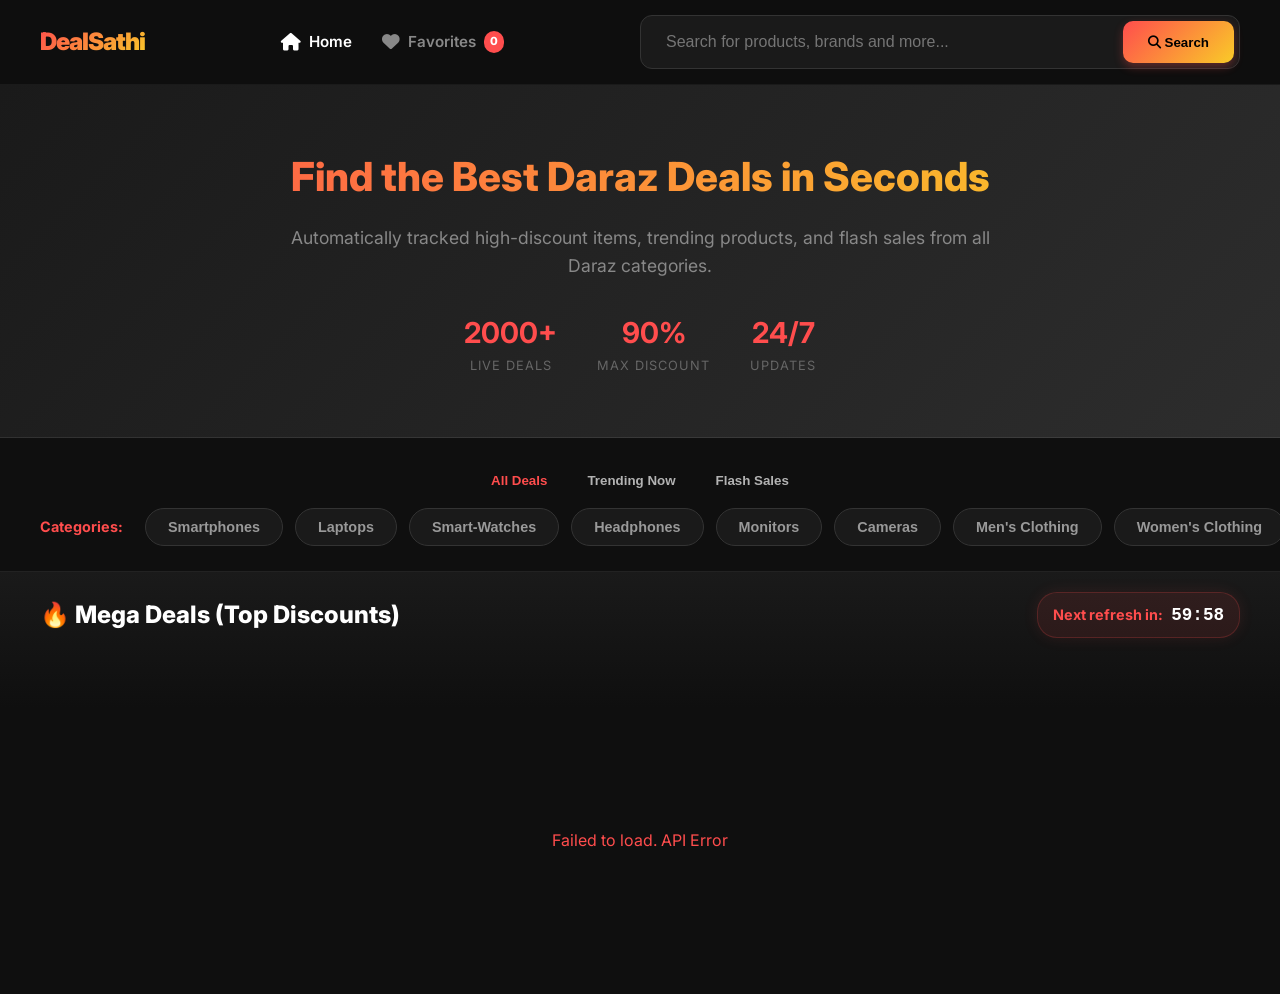
==== templates/index.html @ bab761e2 "Initial Deployment: Sasto Bazar Dashboard" ====
<!DOCTYPE html>
<html lang="en">
<head>
    <meta charset="UTF-8">
    <meta name="viewport" content="width=device-width, initial-scale=1.0">
    <title>DealSathi | Premium Daraz Deals</title>
    <link rel="preconnect" href="https://fonts.googleapis.com">
    <link rel="preconnect" href="https://fonts.gstatic.com" crossorigin>
    <link href="https://fonts.googleapis.com/css2?family=Inter:wght@400;600;700;800&display=swap" rel="stylesheet">
    <link rel="stylesheet" href="https://cdnjs.cloudflare.com/ajax/libs/font-awesome/6.5.0/css/all.min.css">
    <link rel="stylesheet" href="/static/style.css?v=2.0">
</head>
<body>
    <header>
        <div class="logo" onclick="handleLogoClick()">DealSathi</div>
        
        <!-- Secret API Key Modal -->
        <div id="apiModal" class="modal">
            <div class="modal-content modal-wide">
                <div class="modal-header">
                    <h3>⚡ Admin Dashboard</h3>
                    <button onclick="closeModal()" class="modal-close-btn"><i class="fas fa-times"></i></button>
                </div>
                <div class="modal-auth-section" id="modalAuthSection">
                    <input type="email" id="adminEmail" placeholder="Admin Email">
                    <input type="password" id="adminPass" placeholder="Admin Password">
                    <div class="modal-actions">
                        <button onclick="generateKey()"><i class="fas fa-key"></i> Access Dashboard</button>
                    </div>
                    <div id="apiKeyResult" class="key-result"></div>
                </div>
                <div id="revenueDashboard" class="revenue-dashboard" style="display:none;">
                    <div class="rev-api-key-row">
                        <span id="revApiKeyDisplay" class="rev-key-text"></span>
                        <button onclick="regenKey()" class="rev-regen-btn"><i class="fas fa-sync"></i> Regen Key</button>
                    </div>
                    <div class="rev-stats-grid">
                        <div class="rev-stat-card rev-highlight">
                            <i class="fas fa-money-bill-wave"></i>
                            <div class="rev-stat-val" id="revEarnings">Rs. 0</div>
                            <div class="rev-stat-label">Est. Revenue (5%)</div>
                        </div>
                        <div class="rev-stat-card">
                            <i class="fas fa-mouse-pointer"></i>
                            <div class="rev-stat-val" id="revTotalClicks">0</div>
                            <div class="rev-stat-label">Total Clicks</div>
                        </div>
                        <div class="rev-stat-card">
                            <i class="fas fa-calendar-day"></i>
                            <div class="rev-stat-val" id="revTodayClicks">0</div>
                            <div class="rev-stat-label">Today's Clicks</div>
                        </div>
                        <div class="rev-stat-card">
                            <i class="fas fa-calendar-week"></i>
                            <div class="rev-stat-val" id="revWeekClicks">0</div>
                            <div class="rev-stat-label">This Week</div>
                        </div>
                        <div class="rev-stat-card">
                            <i class="fas fa-box-open"></i>
                            <div class="rev-stat-val" id="revTotalProducts">0</div>
                            <div class="rev-stat-label">Total Products</div>
                        </div>
                    </div>
                    <div class="rev-section">
                        <h4><i class="fas fa-fire"></i> Top Clicked Products</h4>
                        <div id="revTopProducts" class="rev-product-list"></div>
                    </div>
                    <div class="rev-section">
                        <h4><i class="fas fa-chart-bar"></i> Category Performance</h4>
                        <div id="revCategories" class="rev-cat-list"></div>
                    </div>
                </div>
            </div>
        </div>
        <nav class="top-nav">
            <a href="/" class="nav-link active"><i class="fas fa-home"></i> Home</a>
            <a href="/favorites" class="nav-link"><i class="fas fa-heart"></i> Favorites <span id="fav-count" class="count-badge">0</span></a>
        </nav>
        <div class="search-bar">
            <input type="text" id="searchInput" placeholder="Search for products, brands and more...">
            <button onclick="searchProducts()"><i class="fas fa-search"></i> Search</button>
        </div>
    </header>

    <section class="hero-section">
        <div class="hero-content">
            <h2>Find the Best Daraz Deals in Seconds</h2>
            <p>Automatically tracked high-discount items, trending products, and flash sales from all Daraz categories.</p>
            <div class="hero-stats">
                <div class="stat-item">
                    <span class="stat-value">2000+</span>
                    <span class="stat-label">Live Deals</span>
                </div>
                <div class="stat-item">
                    <span class="stat-value">90%</span>
                    <span class="stat-label">Max Discount</span>
                </div>
                <div class="stat-item">
                    <span class="stat-value">24/7</span>
                    <span class="stat-label">Updates</span>
                </div>
            </div>
        </div>
    </section>

    <div class="nav-section">
        <section class="filters">
            <button onclick="loadProducts()" class="active">All Deals</button>
            <button onclick="loadTrending()">Trending Now</button>
            <button onclick="loadFlashSale()">Flash Sales</button>
        </section>

        <section id="categories-container" class="categories-list">
            <span class="category-label">Categories:</span>
            <button onclick="loadByCategory('smartphones')">Smartphones</button>
            <button onclick="loadByCategory('laptops')">Laptops</button>
            <button onclick="loadByCategory('smart-watches')">Smart-watches</button>
            <button onclick="loadByCategory('headphones')">Headphones</button>
            <button onclick="loadByCategory('monitors')">Monitors</button>
            <button onclick="loadByCategory('cameras')">Cameras</button>
            <button onclick="loadByCategory('men-clothing')">Men's Clothing</button>
            <button onclick="loadByCategory('women-clothing')">Women's Clothing</button>
            <button onclick="loadByCategory('home-appliances')">Home Appliances</button>
            <button onclick="loadByCategory('groceries')">Groceries</button>
            <!-- Dynamic categories will also sync here -->
        </section>
    </div>

    <main>
        <section id="mega-deals-container" class="featured-section">
            <div class="section-header">
                <h2 class="section-title">🔥 Mega Deals (Top Discounts)</h2>
                <div id="countdown-timer" class="timer">Next refresh in: <span id="timer-display">59:59</span></div>
            </div>
            <div id="mega-deals-grid" class="mega-scroll">
                <!-- Top 12 mega deals will load here side-by-side -->
            </div>
        </section>

        <section id="products-container" class="grid-container">
            <h2 class="section-title" id="grid-title">All Discounted Products</h2>
            <!-- Products loaded via JS -->
        </section>
    </main>

    <div class="mobile-nav">
        <a href="/" class="mobile-nav-item active">
            <i class="fas fa-home"></i>
            <span>Home</span>
        </a>
        <a href="/favorites" class="mobile-nav-item">
            <i class="fas fa-heart"></i>
            <span>Favorites</span>
        </a>
        <a href="#" onclick="searchProducts()" class="mobile-nav-item">
            <i class="fas fa-search"></i>
            <span>Search</span>
        </a>
    </div>

    <script src="/static/app.js?v=1.1"></script>
</body>
</html>
---- static/style.css ----
:root {
    --bg-color: #0f0f0f;
    --card-bg: #1a1a1a;
    --accent-color: #ff4d4d;
    --accent-gradient: linear-gradient(135deg, #ff4d4d, #f9cb28);
    --text-primary: #ffffff;
    --text-secondary: #b3b3b3;
    --price-color: #00ff88;
}

* {
    box-sizing: border-box;
    margin: 0;
    padding: 0;
}

body {
    background-color: var(--bg-color);
    color: var(--text-primary);
    font-family: 'Inter', -apple-system, BlinkMacSystemFont, sans-serif;
    line-height: 1.6;
}

/* Hero Section */
.hero-section {
    background: linear-gradient(135deg, #1a1a1a 0%, #2d2d2d 100%);
    padding: 60px 20px;
    text-align: center;
    border-bottom: 1px solid rgba(255,255,255,0.1);
    margin-bottom: 20px;
}

.hero-content h2 {
    font-size: 2.5rem;
    margin-bottom: 15px;
    background: linear-gradient(to right, #ff4d4d, #f9d423);
    -webkit-background-clip: text;
    -webkit-text-fill-color: transparent;
    font-weight: 800;
}

.hero-content p {
    color: #888;
    max-width: 700px;
    margin: 0 auto 30px;
    font-size: 1.1rem;
}

.hero-stats {
    display: flex;
    justify-content: center;
    gap: 40px;
    margin-top: 30px;
}

.stat-item {
    display: flex;
    flex-direction: column;
}

.stat-value {
    font-size: 1.8rem;
    font-weight: 700;
    color: var(--accent-color);
}

.stat-label {
    font-size: 0.8rem;
    color: #666;
    text-transform: uppercase;
    letter-spacing: 1px;
}

/* Header & Search */
header {
    background: rgba(15, 15, 15, 0.95);
    backdrop-filter: blur(10px);
    padding: 15px 40px;
    display: flex;
    justify-content: space-between;
    align-items: center;
    position: sticky;
    top: 0;
    z-index: 1000;
    border-bottom: 1px solid rgba(255,255,255,0.05);
}

.logo {
    font-size: 1.5rem;
    font-weight: 900;
    letter-spacing: -1px;
    background: var(--accent-gradient);
    -webkit-background-clip: text;
    -webkit-text-fill-color: transparent;
}

.top-nav {
    display: flex;
    gap: 30px;
}

.nav-link {
    color: #888;
    text-decoration: none;
    font-weight: 600;
    font-size: 0.95rem;
    transition: 0.3s;
    display: flex;
    align-items: center;
    gap: 8px;
}

.nav-link:hover, .nav-link.active {
    color: white;
}

.nav-link i {
    font-size: 1.1rem;
}

.count-badge {
    background: #ff4d4d;
    color: white;
    font-size: 0.7rem;
    padding: 2px 6px;
    border-radius: 10px;
    font-weight: 800;
}

.search-bar {
    display: flex;
    gap: 10px;
}

.search-bar input {
    padding: 12px 20px;
    border-radius: 25px;
    border: 1px solid #333;
    background: #252525;
    color: white;
    width: 300px;
    outline: none;
    transition: 0.3s;
}

.search-bar input:focus {
    border-color: var(--accent-color);
    box-shadow: 0 0 10px rgba(255, 77, 77, 0.2);
}

.search-bar button {
    padding: 12px 25px;
    border-radius: 25px;
    border: none;
    background: var(--accent-gradient);
    color: black;
    font-weight: 700;
    cursor: pointer;
    transition: 0.3s;
}

.search-bar button:hover {
    transform: translateY(-2px);
    box-shadow: 0 5px 15px rgba(255, 77, 77, 0.4);
}

/* Navigation & Categories */
.nav-section {
    padding: 10px 0;
    background: #0f0f0f;
    border-bottom: 1px solid #222;
}

.filters {
    display: flex;
    justify-content: center;
    gap: 20px;
    margin-bottom: 15px;
    padding: 0 40px;
}

.filters button {
    background: transparent;
    border: none;
    color: var(--text-secondary);
    font-weight: 600;
    cursor: pointer;
    padding: 5px 10px;
    transition: 0.3s;
    position: relative;
}

.filters button:hover, .filters button.active {
    color: var(--accent-color);
}

.categories-list {
    padding: 0 40px 15px 40px;
    display: flex;
    align-items: center;
    gap: 12px;
    overflow-x: auto;
    scrollbar-width: none;
    -ms-overflow-style: none;
}

.category-label {
    color: var(--accent-color);
    font-weight: 700;
    font-size: 0.9rem;
    white-space: nowrap;
    margin-right: 10px;
}

.categories-list::-webkit-scrollbar {
    display: none;
}

.categories-list button {
    flex: 0 0 auto; /* Prevent shrinking/growing */
    padding: 10px 22px;
    background-color: #1a1a1a;
    color: #999;
    border: 1px solid #333;
    border-radius: 25px;
    cursor: pointer;
    font-size: 0.9rem;
    font-weight: 600;
    transition: 0.3s;
    text-transform: capitalize;
}

.categories-list button:hover {
    border-color: var(--accent-color);
    color: white;
    background: #252525;
}

.categories-list button.active {
    background: var(--accent-gradient);
    color: black;
    border-color: transparent;
}

/* Product Grid */
/* Featured Section */
.featured-section {
    padding: 20px 40px;
    background: linear-gradient(180deg, #1a1a1a 0%, #0f0f0f 100%);
}

.section-header {
    display: flex;
    justify-content: space-between;
    align-items: center;
    margin-bottom: 20px;
}

.timer {
    background: rgba(255, 77, 77, 0.1);
    color: #ff4d4d;
    padding: 8px 15px;
    border-radius: 20px;
    font-size: 0.9rem;
    font-weight: 700;
    border: 1px solid rgba(255, 77, 77, 0.2);
    display: flex;
    align-items: center;
    gap: 8px;
    box-shadow: 0 0 15px rgba(255, 77, 77, 0.1);
}

#timer-display {
    font-family: 'Courier New', Courier, monospace;
    font-size: 1.1rem;
    color: white;
}

.section-title {
    font-size: 1.5rem;
    font-weight: 800;
    margin-bottom: 0;
    color: var(--text-primary);
}

/* Horizontal Scroll for Mega Deals & Favorites */
.mega-scroll {
    display: flex;
    gap: 20px;
    overflow-x: auto;
    padding: 10px 0 20px 0;
    scrollbar-width: thin;
    scrollbar-color: var(--accent-color) #1a1a1a;
    -webkit-overflow-scrolling: touch;
}

.mega-scroll::-webkit-scrollbar {
    height: 6px;
}

.mega-scroll::-webkit-scrollbar-thumb {
    background: var(--accent-color);
    border-radius: 10px;
}

.mega-scroll .card {
    flex: 0 0 300px; /* Fixed width for horizontal items */
    border: 1px solid rgba(255, 77, 77, 0.3);
}

.btn-clear-fav {
    background: transparent;
    border: 1px solid #ff4d4d;
    color: #ff4d4d;
    padding: 5px 15px;
    border-radius: 5px;
    cursor: pointer;
    font-size: 0.8rem;
    transition: 0.3s;
}

.btn-clear-fav:hover {
    background: #ff4d4d;
    color: white;
}

/* Improved Search Button */
.search-bar {
    display: flex;
    background: rgba(255, 255, 255, 0.05);
    border: 1px solid #333;
    border-radius: 12px;
    padding: 5px;
    width: 100%;
    max-width: 600px;
    transition: 0.3s;
}

.search-bar:focus-within {
    border-color: var(--accent-color);
    box-shadow: 0 0 15px rgba(255, 77, 77, 0.2);
}

.search-bar input {
    flex: 1;
    background: transparent;
    border: none;
    color: white;
    padding: 12px 20px;
    outline: none;
    font-size: 1rem;
}

.search-bar button {
    background: var(--accent-gradient);
    color: black;
    border: none;
    padding: 10px 25px;
    border-radius: 10px;
    font-weight: 700;
    cursor: pointer;
    transition: 0.3s;
    box-shadow: 0 4px 10px rgba(255, 77, 77, 0.3);
}

.search-bar button:hover {
    transform: scale(1.05);
    box-shadow: 0 6px 15px rgba(255, 77, 77, 0.4);
}

.grid-container {
    display: grid;
    grid-template-columns: repeat(auto-fill, minmax(280px, 1fr));
    gap: 25px;
    padding: 20px 40px 40px 40px;
}

.card {
    background: var(--card-bg);
    border-radius: 15px;
    overflow: hidden;
    transition: 0.4s cubic-bezier(0.175, 0.885, 0.32, 1.275);
    border: 1px solid #252525;
    display: flex;
    flex-direction: column;
}

.card:hover {
    transform: translateY(-10px);
    border-color: #444;
    box-shadow: 0 15px 30px rgba(0,0,0,0.5);
}

.card-img-container {
    position: relative;
    width: 100%;
    padding-top: 100%; /* Square aspect ratio */
}

.card img {
    position: absolute;
    top: 0;
    left: 0;
    width: 100%;
    height: 100%;
    object-fit: cover;
}

.discount-badge {
    position: absolute;
    top: 10px;
    right: 10px;
    background: var(--accent-gradient);
    color: black;
    font-size: 0.75rem;
    font-weight: 800;
    padding: 4px 10px;
    border-radius: 5px;
    z-index: 10;
}

.card-content {
    padding: 20px;
    flex-grow: 1;
    display: flex;
    flex-direction: column;
}

.card h3 {
    font-size: 1rem;
    font-weight: 600;
    margin-bottom: 12px;
    color: var(--text-primary);
    display: -webkit-box;
    -webkit-line-clamp: 2;
    -webkit-box-orient: vertical;
    overflow: hidden;
    height: 2.8rem;
}

.card-meta-row {
    display: flex;
    justify-content: space-between;
    align-items: center;
    margin-bottom: 12px;
}

.card-rating {
    display: flex;
    align-items: center;
    gap: 5px;
    font-size: 0.85rem;
    font-weight: 700;
    color: #fff;
}

.card-cat-badge {
    font-size: 0.7rem;
    color: #888;
    background: rgba(255,255,255,0.05);
    padding: 3px 8px;
    border-radius: 4px;
    text-transform: capitalize;
    border: 1px solid #333;
}

.price-container {
    margin-bottom: 15px;
}

.price {
    color: var(--price-color);
    font-size: 1.4rem;
    font-weight: 800;
}

.old-price {
    color: var(--text-secondary);
    text-decoration: line-through;
    font-size: 0.9rem;
    margin-left: 10px;
}

.card-actions {
    display: flex;
    gap: 10px;
    margin-top: auto;
}

.btn-buy {
    flex: 2;
    background: var(--accent-gradient);
    color: black;
    text-decoration: none;
    text-align: center;
    padding: 10px;
    border-radius: 8px;
    font-weight: 700;
    font-size: 0.9rem;
    transition: 0.3s;
}

/* Mobile Bottom Navigation */
.mobile-nav {
    display: none;
    position: fixed;
    bottom: 0;
    left: 0;
    right: 0;
    background: rgba(15, 15, 15, 0.95);
    backdrop-filter: blur(15px);
    border-top: 1px solid rgba(255, 255, 255, 0.1);
    height: 65px;
    justify-content: space-around;
    align-items: center;
    z-index: 2000;
    padding-bottom: env(safe-area-inset-bottom);
}

.mobile-nav-item {
    display: flex;
    flex-direction: column;
    align-items: center;
    color: #888;
    text-decoration: none;
    font-size: 0.75rem;
    font-weight: 600;
    gap: 4px;
}

.mobile-nav-item i {
    font-size: 1.3rem;
}

.mobile-nav-item.active {
    color: var(--accent-color);
}

/* Fix Card Actions and Heart Icon */
.card-actions {
    display: flex;
    align-items: center;
    gap: 12px;
    margin-top: auto;
}

.card-img-container {
    position: relative;
    width: 100%;
    aspect-ratio: 1;
    overflow: hidden;
}

.btn-wishlist {
    position: absolute;
    top: 12px;
    right: 12px;
    width: 38px;
    height: 38px;
    min-width: 38px;
    background: rgba(15, 15, 15, 0.6);
    backdrop-filter: blur(8px);
    border: 1px solid rgba(255, 255, 255, 0.1);
    color: white;
    border-radius: 50%; /* Circle looks better for floating buttons */
    display: flex;
    align-items: center;
    justify-content: center;
    font-size: 1rem;
    cursor: pointer;
    transition: 0.3s;
    z-index: 10;
}

.btn-wishlist:hover {
    background: rgba(255, 77, 77, 0.8);
    transform: scale(1.1);
}

.btn-wishlist.active {
    background: #ff4d4d;
    color: white !important;
    border-color: #ff4d4d;
    box-shadow: 0 0 15px rgba(255, 77, 77, 0.4);
}

/* Buy Button Full Width */
.card-actions {
    display: flex;
    margin-top: 15px;
}

.btn-buy {
    width: 100%;
    background: var(--accent-gradient);
    color: #000;
    text-decoration: none;
    text-align: center;
    padding: 12px;
    border-radius: 10px;
    font-weight: 800;
    font-size: 0.9rem;
    transition: 0.3s;
    border: none;
}

.btn-wishlist.active i {
    animation: heartBeat 0.4s ease-in-out;
}

/* Responsive Overrides */
@media (max-width: 768px) {
    header {
        padding: 15px 20px;
    }
    
    .top-nav {
        display: none; /* Hide top nav on mobile */
    }
    
    .mobile-nav {
        display: flex; /* Show bottom nav on mobile */
    }
    
    .logo {
        font-size: 1.2rem;
    }
    
    .search-bar {
        max-width: 100%;
    }
    
    .search-bar input {
        width: 100%;
        font-size: 0.9rem;
    }

    .hero-section {
        padding: 40px 20px;
    }
    
    .hero-content h2 {
        font-size: 1.8rem;
    }
    
    .hero-stats {
        gap: 20px;
    }

    .nav-section {
        padding: 0 10px 20px 10px;
    }

    .grid-container {
        padding: 15px;
        grid-template-columns: repeat(auto-fill, minmax(160px, 1fr));
        gap: 15px;
    }
    
    .card h3 {
        font-size: 0.85rem;
        height: 2.4rem;
        margin-bottom: 8px;
    }
    
    .price {
        font-size: 1.1rem;
    }
    
    .btn-buy {
        padding: 10px;
        font-size: 0.85rem;
    }
    
    .btn-wishlist {
        width: 42px;
        height: 42px;
        min-width: 42px;
    }

    main {
        padding-bottom: 80px; /* Space for bottom nav */
    }
}

/* Secret Modal Styles */
.modal {
    display: none;
    position: fixed;
    top: 0;
    left: 0;
    width: 100%;
    height: 100%;
    background: rgba(0,0,0,0.85);
    backdrop-filter: blur(8px);
    z-index: 5000;
    justify-content: center;
    align-items: center;
}

.modal-content {
    background: #1a1a1a;
    padding: 30px;
    border-radius: 20px;
    border: 1px solid #333;
    width: 90%;
    max-width: 400px;
    text-align: center;
    box-shadow: 0 10px 40px rgba(0,0,0,0.5);
}

.modal-content h3 {
    margin-bottom: 20px;
    color: var(--accent-color);
}

.modal-content input {
    width: 100%;
    padding: 12px;
    margin: 10px 0;
    background: #252525;
    border: 1px solid #333;
    color: white;
    border-radius: 10px;
    outline: none;
}

.modal-content input:focus {
    border-color: var(--accent-color);
}

.modal-actions {
    display: flex;
    gap: 10px;
    margin-top: 20px;
}

.modal-actions button {
    flex: 1;
    padding: 12px;
    border-radius: 10px;
    cursor: pointer;
    font-weight: 700;
    border: none;
    transition: 0.3s;
}

.modal-actions button:first-child {
    background: var(--accent-gradient);
    color: black;
}

.btn-secondary {
    background: #333;
    color: white;
}

.key-result {
    margin-top: 20px;
    padding: 15px;
    background: #000;
    border: 1px dashed #ff4d4d;
    color: #ff4d4d;
    word-break: break-all;
    font-family: monospace;
    display: none;
    border-radius: 8px;
    font-size: 0.85rem;
}

/* ===================== MODAL - Wide Admin Dashboard ===================== */
.modal-wide {
    max-width: 680px;
    width: 95%;
    max-height: 90vh;
    overflow-y: auto;
    text-align: left;
    scrollbar-width: thin;
    scrollbar-color: #333 transparent;
}

.modal-header {
    display: flex;
    justify-content: space-between;
    align-items: center;
    margin-bottom: 20px;
    padding-bottom: 15px;
    border-bottom: 1px solid #2a2a2a;
}

.modal-header h3 {
    color: var(--accent-color);
    font-size: 1.3rem;
    margin: 0;
}

.modal-close-btn {
    background: #2a2a2a;
    border: none;
    color: #aaa;
    width: 32px;
    height: 32px;
    border-radius: 50%;
    cursor: pointer;
    display: flex;
    align-items: center;
    justify-content: center;
    transition: 0.2s;
    flex-shrink: 0;
}
.modal-close-btn:hover { background: #ff4d4d; color: white; }

.modal-auth-section input { margin-bottom: 12px; }

/* ===================== REVENUE DASHBOARD ===================== */
.revenue-dashboard { animation: fadeIn 0.3s ease; }

.rev-api-key-row {
    display: flex;
    align-items: center;
    justify-content: space-between;
    background: #111;
    border: 1px dashed #333;
    border-radius: 8px;
    padding: 10px 14px;
    margin-bottom: 20px;
    gap: 10px;
}
.rev-key-text { color: #888; font-family: monospace; font-size: 0.85rem; flex: 1; overflow: hidden; text-overflow: ellipsis; white-space: nowrap; }
.rev-regen-btn { background: #222; border: 1px solid #444; color: #aaa; padding: 6px 12px; border-radius: 6px; cursor: pointer; font-size: 0.8rem; transition: 0.2s; white-space: nowrap; }
.rev-regen-btn:hover { background: #333; color: white; }

.rev-stats-grid {
    display: grid;
    grid-template-columns: repeat(5, 1fr);
    gap: 10px;
    margin-bottom: 24px;
}
@media (max-width: 600px) { .rev-stats-grid { grid-template-columns: repeat(3, 1fr); } }

.rev-stat-card {
    background: #141414;
    border: 1px solid #252525;
    border-radius: 12px;
    padding: 14px 10px;
    text-align: center;
    transition: 0.2s;
}
.rev-stat-card:hover { border-color: #444; }
.rev-stat-card i { font-size: 1.2rem; color: #555; margin-bottom: 8px; display: block; }
.rev-stat-card.rev-highlight { border-color: rgba(255,77,77,0.4); background: rgba(255,77,77,0.05); }
.rev-stat-card.rev-highlight i { color: #ff4d4d; }

.rev-stat-val { font-size: 1.1rem; font-weight: 800; color: white; display: block; line-height: 1; margin-bottom: 4px; }
.rev-stat-card.rev-highlight .rev-stat-val { color: #ff4d4d; }
.rev-stat-label { font-size: 0.7rem; color: #555; text-transform: uppercase; letter-spacing: 0.5px; }

.rev-section { margin-bottom: 20px; }
.rev-section h4 { font-size: 0.9rem; color: #888; text-transform: uppercase; letter-spacing: 1px; margin-bottom: 12px; display: flex; align-items: center; gap: 8px; }
.rev-section h4 i { color: var(--accent-color); }

.rev-prod-row {
    display: flex;
    align-items: center;
    gap: 12px;
    padding: 10px;
    background: #111;
    border-radius: 10px;
    margin-bottom: 8px;
    border: 1px solid #1e1e1e;
    transition: 0.2s;
}
.rev-prod-row:hover { border-color: #333; }
.rev-prod-img { width: 42px; height: 42px; object-fit: cover; border-radius: 8px; flex-shrink: 0; background: #1a1a1a; }
.rev-prod-info { flex: 1; min-width: 0; }
.rev-prod-name { font-size: 0.85rem; color: #ccc; white-space: nowrap; overflow: hidden; text-overflow: ellipsis; }
.rev-prod-price { font-size: 0.75rem; color: var(--price-color); margin-top: 2px; }
.rev-prod-clicks { font-size: 1rem; font-weight: 800; color: var(--accent-color); text-align: right; white-space: nowrap; }
.rev-prod-clicks span { font-size: 0.7rem; font-weight: 400; color: #555; display: block; }

.rev-cat-row {
    display: flex;
    align-items: center;
    gap: 10px;
    margin-bottom: 10px;
}
.rev-cat-name { font-size: 0.8rem; color: #aaa; width: 110px; flex-shrink: 0; text-transform: capitalize; overflow: hidden; text-overflow: ellipsis; white-space: nowrap; }
.rev-bar-wrap { flex: 1; background: #1a1a1a; border-radius: 6px; height: 8px; overflow: hidden; }
.rev-bar-fill { height: 100%; background: var(--accent-gradient); border-radius: 6px; transition: width 0.6s ease; }
.rev-cat-count { font-size: 0.8rem; color: #666; width: 30px; text-align: right; flex-shrink: 0; }
.rev-empty-hint { color: #555; font-size: 0.85rem; padding: 10px 0; font-style: italic; }

@keyframes fadeIn { from { opacity: 0; transform: translateY(6px); } to { opacity: 1; transform: translateY(0); } }

/* ===================== FAVORITES PAGE ===================== */
.fav-hero {
    position: relative;
    background: linear-gradient(135deg, #1a0a0a 0%, #1a1a2e 50%, #16213e 100%);
    padding: 48px 40px;
    border-bottom: 1px solid rgba(255,77,77,0.15);
    overflow: hidden;
}
.fav-hero::before {
    content: '';
    position: absolute;
    top: -80px; right: -80px;
    width: 300px; height: 300px;
    background: radial-gradient(circle, rgba(255,77,77,0.12) 0%, transparent 70%);
    border-radius: 50%;
}
.fav-hero-content {
    max-width: 1200px;
    margin: 0 auto;
    display: flex;
    align-items: center;
    justify-content: space-between;
    gap: 30px;
    flex-wrap: wrap;
    position: relative;
    z-index: 1;
}
.fav-hero-left { display: flex; align-items: center; gap: 18px; }
.fav-hero-icon {
    width: 64px; height: 64px;
    background: rgba(255,77,77,0.15);
    border: 2px solid rgba(255,77,77,0.3);
    border-radius: 18px;
    display: flex; align-items: center; justify-content: center;
    font-size: 1.8rem; color: #ff4d4d;
    animation: heartPulse 2s ease-in-out infinite;
}
@keyframes heartPulse { 0%,100% { transform: scale(1); } 50% { transform: scale(1.08); } }

.fav-hero-left h1 { font-size: 1.8rem; font-weight: 800; color: white; margin-bottom: 4px; }
.fav-hero-left p  { color: #888; font-size: 0.95rem; }

.fav-stats-bar { display: flex; align-items: center; gap: 30px; flex-wrap: wrap; }
.fav-stat-item { text-align: center; }
.fav-stat-val { display: block; font-size: 1.6rem; font-weight: 800; color: white; line-height: 1; }
.fav-stat-val.fav-green  { color: #00ff88; }
.fav-stat-val.fav-orange { color: #f9cb28; }
.fav-stat-lbl { font-size: 0.72rem; color: #666; text-transform: uppercase; letter-spacing: 0.8px; margin-top: 4px; display: block; }
.fav-stat-sep { width: 1px; height: 40px; background: rgba(255,255,255,0.08); }

/* Favorites Toolbar */
.fav-toolbar {
    display: flex;
    align-items: center;
    justify-content: space-between;
    padding: 14px 40px;
    background: #0a0a0a;
    border-bottom: 1px solid #1e1e1e;
    gap: 15px;
    flex-wrap: wrap;
}
.fav-sort-group { display: flex; align-items: center; gap: 8px; flex-wrap: wrap; }
.fav-sort-label { font-size: 0.8rem; color: #555; font-weight: 600; white-space: nowrap; }
.fav-sort-btn {
    background: transparent;
    border: 1px solid #2a2a2a;
    color: #666;
    padding: 6px 14px;
    border-radius: 20px;
    font-size: 0.8rem;
    font-weight: 600;
    cursor: pointer;
    transition: 0.2s;
}
.fav-sort-btn:hover { border-color: #444; color: #aaa; }
.fav-sort-btn.active { background: var(--accent-gradient); color: black; border-color: transparent; }
.fav-clear-btn {
    background: transparent;
    border: 1px solid #2a2a2a;
    color: #666;
    padding: 7px 16px;
    border-radius: 20px;
    font-size: 0.8rem;
    font-weight: 600;
    cursor: pointer;
    transition: 0.2s;
    white-space: nowrap;
}
.fav-clear-btn:hover { border-color: #ff4d4d; color: #ff4d4d; }

/* Favorites Grid */
.fav-grid {
    display: grid;
    grid-template-columns: repeat(auto-fill, minmax(280px, 1fr));
    gap: 24px;
    padding: 30px 40px 100px;
    max-width: 1400px;
    margin: 0 auto;
}

/* Favorite Card */
.fav-card {
    background: #141414;
    border-radius: 16px;
    overflow: hidden;
    border: 1px solid #222;
    transition: 0.35s cubic-bezier(0.175, 0.885, 0.32, 1.275);
    display: flex;
    flex-direction: column;
}
.fav-card:hover { transform: translateY(-8px); border-color: rgba(255,77,77,0.3); box-shadow: 0 20px 40px rgba(0,0,0,0.5); }

.fav-card-img {
    position: relative;
    width: 100%;
    aspect-ratio: 1;
    overflow: hidden;
    cursor: pointer;
    background: #1a1a1a;
}
.fav-card-img img { width: 100%; height: 100%; object-fit: cover; transition: transform 0.4s ease; }
.fav-card:hover .fav-card-img img { transform: scale(1.06); }

.fav-badge {
    position: absolute;
    top: 10px; left: 10px;
    background: var(--accent-gradient);
    color: black;
    font-size: 0.7rem;
    font-weight: 800;
    padding: 4px 10px;
    border-radius: 20px;
    z-index: 5;
    letter-spacing: 0.3px;
}
.fav-remove-btn {
    position: absolute;
    top: 10px; right: 10px;
    width: 32px; height: 32px;
    background: rgba(0,0,0,0.6);
    backdrop-filter: blur(8px);
    border: 1px solid rgba(255,255,255,0.1);
    border-radius: 50%;
    color: #aaa;
    cursor: pointer;
    display: flex; align-items: center; justify-content: center;
    font-size: 0.75rem;
    z-index: 5;
    opacity: 0;
    transition: 0.2s;
}
.fav-card:hover .fav-remove-btn { opacity: 1; }
.fav-remove-btn:hover { background: rgba(255,77,77,0.9); color: white; border-color: transparent; }

.fav-card-body { padding: 16px; flex: 1; display: flex; flex-direction: column; }
.fav-card-body h3 {
    font-size: 0.92rem;
    font-weight: 600;
    color: #ddd;
    margin-bottom: 10px;
    display: -webkit-box;
    -webkit-line-clamp: 2;
    -webkit-box-orient: vertical;
    overflow: hidden;
    cursor: pointer;
    transition: 0.2s;
    height: 2.8rem;
}
.fav-card-body h3:hover { color: white; }

.fav-price-row { display: flex; align-items: baseline; gap: 8px; margin-bottom: 8px; }
.fav-new-price { color: var(--price-color); font-size: 1.25rem; font-weight: 800; }
.fav-old-price { color: #555; font-size: 0.82rem; text-decoration: line-through; }

.fav-savings-tag {
    display: inline-flex;
    align-items: center;
    gap: 5px;
    background: rgba(0,255,136,0.1);
    border: 1px solid rgba(0,255,136,0.2);
    color: #00ff88;
    font-size: 0.75rem;
    font-weight: 700;
    padding: 4px 10px;
    border-radius: 20px;
    margin-bottom: 12px;
}

.fav-card-actions { display: flex; gap: 8px; margin-top: auto; padding-top: 12px; }
.fav-buy-btn {
    flex: 1;
    background: var(--accent-gradient);
    color: black;
    font-weight: 800;
    font-size: 0.88rem;
    padding: 10px;
    border-radius: 10px;
    text-align: center;
    text-decoration: none;
    transition: 0.3s;
    display: flex;
    align-items: center;
    justify-content: center;
    gap: 6px;
    border: none;
    cursor: pointer;
}
.fav-buy-btn:hover { transform: translateY(-2px); box-shadow: 0 6px 15px rgba(255,77,77,0.35); }

.fav-del-btn {
    width: 42px;
    background: #1e1e1e;
    border: 1px solid #2a2a2a;
    color: #666;
    border-radius: 10px;
    cursor: pointer;
    font-size: 1rem;
    transition: 0.2s;
    display: flex; align-items: center; justify-content: center;
    flex-shrink: 0;
}
.fav-del-btn:hover { background: rgba(255,77,77,0.15); border-color: #ff4d4d; color: #ff4d4d; }

/* Favorites Empty State */
.fav-empty {
    grid-column: 1 / -1;
    text-align: center;
    padding: 100px 20px;
    display: flex;
    flex-direction: column;
    align-items: center;
    gap: 16px;
}
.fav-empty-heart {
    font-size: 5rem;
    color: #222;
    animation: heartPulse 2s ease-in-out infinite;
}
.fav-empty h2 { font-size: 1.6rem; color: #444; font-weight: 700; }
.fav-empty p  { color: #555; max-width: 360px; line-height: 1.6; }
.fav-browse-btn {
    display: inline-flex;
    align-items: center;
    gap: 8px;
    background: var(--accent-gradient);
    color: black;
    font-weight: 800;
    padding: 14px 32px;
    border-radius: 30px;
    text-decoration: none;
    font-size: 1rem;
    transition: 0.3s;
    margin-top: 8px;
    box-shadow: 0 6px 20px rgba(255,77,77,0.3);
}
.fav-browse-btn:hover { transform: translateY(-3px); box-shadow: 0 10px 30px rgba(255,77,77,0.45); }

/* Responsive Favorites */
@media (max-width: 768px) {
    .fav-hero { padding: 30px 20px; }
    .fav-hero-content { flex-direction: column; align-items: flex-start; }
    .fav-hero-left h1 { font-size: 1.4rem; }
    .fav-hero-icon { width: 50px; height: 50px; font-size: 1.4rem; }
    .fav-stats-bar { gap: 20px; }
    .fav-stat-val { font-size: 1.2rem; }
    .fav-toolbar { padding: 12px 16px; }
    .fav-grid { padding: 16px 14px 100px; grid-template-columns: repeat(auto-fill, minmax(160px, 1fr)); gap: 14px; }
    .fav-card-body h3 { font-size: 0.82rem; }
    .fav-new-price { font-size: 1rem; }
    .fav-buy-btn { font-size: 0.8rem; padding: 9px 6px; }
    .fav-del-btn { width: 36px; }
    .rev-stats-grid { grid-template-columns: repeat(3, 1fr); }
}
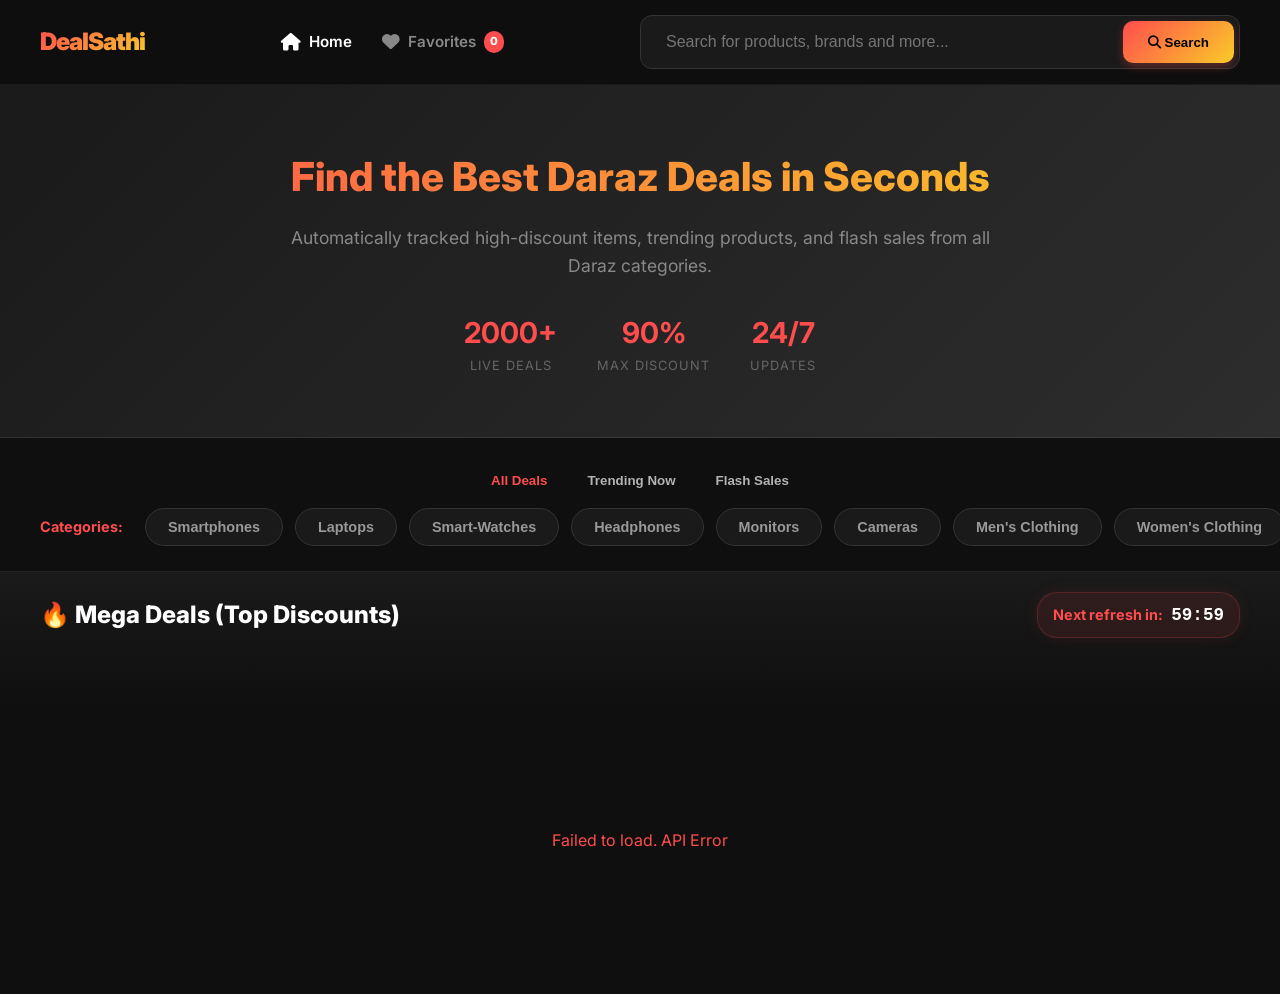
==== commit 43b3e035: "Fix admin login syntax errors and backend stability issues" ====
--- a/templates/index.html
+++ b/templates/index.html
@@ -14,65 +14,7 @@
     <header>
         <div class="logo" onclick="handleLogoClick()">DealSathi</div>
         
-        <!-- Secret API Key Modal -->
-        <div id="apiModal" class="modal">
-            <div class="modal-content modal-wide">
-                <div class="modal-header">
-                    <h3>⚡ Admin Dashboard</h3>
-                    <button onclick="closeModal()" class="modal-close-btn"><i class="fas fa-times"></i></button>
-                </div>
-                <div class="modal-auth-section" id="modalAuthSection">
-                    <input type="email" id="adminEmail" placeholder="Admin Email">
-                    <input type="password" id="adminPass" placeholder="Admin Password">
-                    <div class="modal-actions">
-                        <button onclick="generateKey()"><i class="fas fa-key"></i> Access Dashboard</button>
-                    </div>
-                    <div id="apiKeyResult" class="key-result"></div>
-                </div>
-                <div id="revenueDashboard" class="revenue-dashboard" style="display:none;">
-                    <div class="rev-api-key-row">
-                        <span id="revApiKeyDisplay" class="rev-key-text"></span>
-                        <button onclick="regenKey()" class="rev-regen-btn"><i class="fas fa-sync"></i> Regen Key</button>
-                    </div>
-                    <div class="rev-stats-grid">
-                        <div class="rev-stat-card rev-highlight">
-                            <i class="fas fa-money-bill-wave"></i>
-                            <div class="rev-stat-val" id="revEarnings">Rs. 0</div>
-                            <div class="rev-stat-label">Est. Revenue (5%)</div>
-                        </div>
-                        <div class="rev-stat-card">
-                            <i class="fas fa-mouse-pointer"></i>
-                            <div class="rev-stat-val" id="revTotalClicks">0</div>
-                            <div class="rev-stat-label">Total Clicks</div>
-                        </div>
-                        <div class="rev-stat-card">
-                            <i class="fas fa-calendar-day"></i>
-                            <div class="rev-stat-val" id="revTodayClicks">0</div>
-                            <div class="rev-stat-label">Today's Clicks</div>
-                        </div>
-                        <div class="rev-stat-card">
-                            <i class="fas fa-calendar-week"></i>
-                            <div class="rev-stat-val" id="revWeekClicks">0</div>
-                            <div class="rev-stat-label">This Week</div>
-                        </div>
-                        <div class="rev-stat-card">
-                            <i class="fas fa-box-open"></i>
-                            <div class="rev-stat-val" id="revTotalProducts">0</div>
-                            <div class="rev-stat-label">Total Products</div>
-                        </div>
-                    </div>
-                    <div class="rev-section">
-                        <h4><i class="fas fa-fire"></i> Top Clicked Products</h4>
-                        <div id="revTopProducts" class="rev-product-list"></div>
-                    </div>
-                    <div class="rev-section">
-                        <h4><i class="fas fa-chart-bar"></i> Category Performance</h4>
-                        <div id="revCategories" class="rev-cat-list"></div>
-                    </div>
-                </div>
-            </div>
-        </div>
-        <nav class="top-nav">
+    <nav class="top-nav">
             <a href="/" class="nav-link active"><i class="fas fa-home"></i> Home</a>
             <a href="/favorites" class="nav-link"><i class="fas fa-heart"></i> Favorites <span id="fav-count" class="count-badge">0</span></a>
         </nav>
--- a/static/style.css
+++ b/static/style.css
@@ -1165,3 +1165,229 @@
     .fav-del-btn { width: 36px; }
     .rev-stats-grid { grid-template-columns: repeat(3, 1fr); }
 }
+
+/* Full-Screen Admin Dashboard Overlay */
+.admin-overlay {
+    position: fixed;
+    top: 0;
+    left: 0;
+    width: 100%;
+    height: 100%;
+    background: #0a0a0a;
+    z-index: 10000;
+    display: none; /* Controlled by JS */
+    grid-template-columns: 280px 1fr;
+    font-family: 'Inter', sans-serif;
+}
+
+.admin-sidebar {
+    background: #111;
+    border-right: 1px solid #222;
+    padding: 30px;
+    display: flex;
+    flex-direction: column;
+}
+
+.sidebar-brand {
+    font-size: 1.5rem;
+    font-weight: 800;
+    color: var(--accent-color);
+    display: flex;
+    align-items: center;
+    gap: 12px;
+    margin-bottom: 50px;
+}
+
+.sidebar-menu {
+    flex: 1;
+}
+
+.menu-item {
+    padding: 14px 18px;
+    border-radius: 12px;
+    color: #888;
+    cursor: pointer;
+    margin-bottom: 8px;
+    transition: 0.3s;
+    display: flex;
+    align-items: center;
+    gap: 15px;
+    font-weight: 600;
+}
+
+.menu-item i { font-size: 1.2rem; }
+.menu-item:hover, .menu-item.active {
+    background: rgba(255, 77, 77, 0.1);
+    color: white;
+}
+
+.admin-logout-btn, .admin-close-btn {
+    width: 100%;
+    padding: 12px;
+    border-radius: 10px;
+    margin-top: 10px;
+    cursor: pointer;
+    font-weight: 700;
+    transition: 0.3s;
+    border: none;
+}
+
+.admin-logout-btn { background: #1a1a1a; border: 1px solid #333; color: #ff4d4d; }
+.admin-logout-btn:hover { background: #ff4d4d; color: white; }
+.admin-close-btn { background: #333; color: white; }
+
+/* Admin Body */
+.admin-body {
+    display: flex;
+    flex-direction: column;
+    overflow: hidden;
+}
+
+.admin-body-header {
+    height: 80px;
+    padding: 0 40px;
+    display: flex;
+    justify-content: space-between;
+    align-items: center;
+    border-bottom: 1px solid #222;
+}
+
+.header-search {
+    background: #1a1a1a;
+    padding: 10px 20px;
+    border-radius: 30px;
+    width: 400px;
+    display: flex;
+    align-items: center;
+    gap: 12px;
+}
+
+.header-search input {
+    background: transparent;
+    border: none;
+    color: white;
+    width: 100%;
+    outline: none;
+}
+
+.header-meta {
+    display: flex;
+    align-items: center;
+    gap: 30px;
+}
+
+.status-indicator {
+    background: rgba(0, 255, 136, 0.1);
+    color: #00ff88;
+    padding: 6px 15px;
+    border-radius: 20px;
+    font-size: 0.8rem;
+    font-weight: 700;
+    display: flex;
+    align-items: center;
+    gap: 8px;
+}
+
+.pulse {
+    width: 8px;
+    height: 8px;
+    background: #00ff88;
+    border-radius: 50%;
+    animation: pulse-dot 1.5s infinite;
+}
+
+.admin-scroll-area {
+    flex: 1;
+    overflow-y: auto;
+    padding: 40px;
+    background: radial-gradient(circle at top left, #111, #0a0a0a);
+}
+
+/* Dashboard Cards */
+.admin-stats-row {
+    display: grid;
+    grid-template-columns: repeat(auto-fit, minmax(200px, 1fr));
+    gap: 25px;
+    margin-bottom: 40px;
+}
+
+.admin-card {
+    background: #111;
+    padding: 25px;
+    border-radius: 20px;
+    border: 1px solid #222;
+    transition: 0.3s;
+}
+
+.admin-card:hover { transform: translateY(-5px); border-color: #444; }
+.card-val { font-size: 2rem; font-weight: 800; margin: 10px 0; color: white; }
+.card-title { color: #666; font-weight: 600; font-size: 0.8rem; text-transform: uppercase; letter-spacing: 1px; }
+
+.admin-login-box {
+    max-width: 400px;
+    padding: 40px;
+    border-radius: 24px;
+    background: #111;
+    border: 1px solid #222;
+    box-shadow: 0 30px 60px rgba(0,0,0,0.5);
+}
+
+.login-header { text-align: center; margin-bottom: 30px; }
+.login-header h2 { font-size: 1.8rem; margin-bottom: 10px; }
+.login-header p { color: #666; font-size: 0.9rem; }
+
+.input-group {
+    background: #1a1a1a;
+    margin-bottom: 15px;
+    padding: 12px 18px;
+    border-radius: 12px;
+    display: flex;
+    align-items: center;
+    gap: 15px;
+    border: 1px solid #333;
+    transition: 0.3s;
+}
+
+.input-group:focus-within { border-color: var(--accent-color); }
+.input-group input { background: transparent; border: none; color: white; flex: 1; outline: none; }
+.input-group i { color: #555; }
+
+.btn-primary-admin {
+    width: 100%;
+    padding: 15px;
+    background: var(--accent-gradient);
+    border: none;
+    border-radius: 12px;
+    color: black;
+    font-weight: 800;
+    font-size: 1.1rem;
+    cursor: pointer;
+    margin-top: 10px;
+    transition: 0.3s;
+}
+.btn-primary-admin:hover { transform: translateY(-2px); opacity: 0.9; }
+
+.error-msg { color: #ff4d4d; font-size: 0.85rem; text-align: center; margin-top: 15px; }
+
+.admin-spinner {
+    width: 40px;
+    height: 40px;
+    border: 3px solid rgba(255, 77, 77, 0.2);
+    border-top: 3px solid #ff4d4d;
+    border-radius: 50%;
+    animation: spin 1s linear infinite;
+    margin: 0 auto 20px;
+}
+
+@keyframes pulse-dot {
+    0% { transform: scale(0.9); opacity: 0.7; }
+    50% { transform: scale(1.1); opacity: 1; }
+    100% { transform: scale(0.9); opacity: 0.7; }
+}
+
+@keyframes spin { to { transform: rotate(360deg); } }
+
+@media (max-width: 1100px) {
+    .admin-overlay { grid-template-columns: 1fr; }
+    .admin-sidebar { display: none; }
+}
